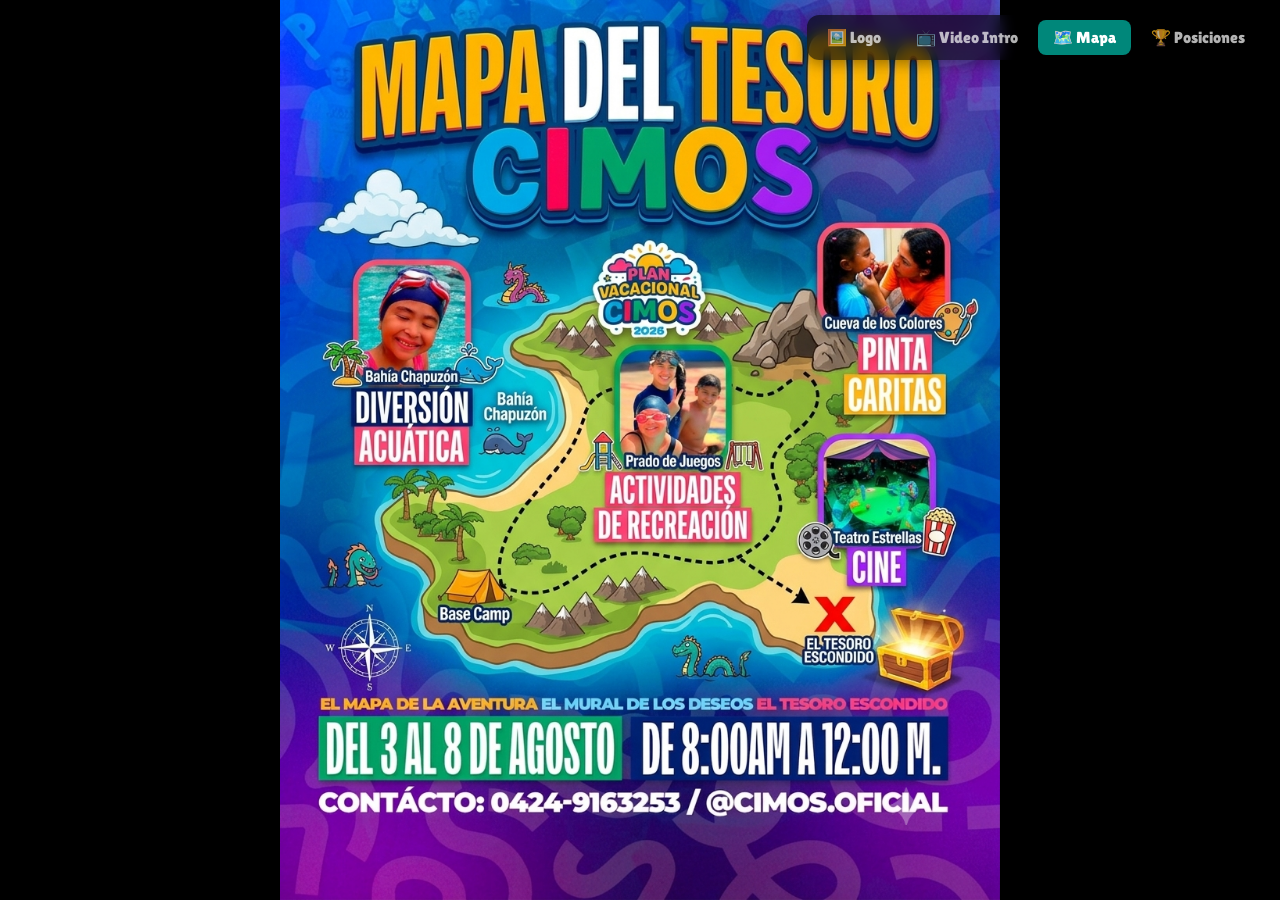
==== mapa.html @ f4852872 "Primer commit - sin bd" ====
<!DOCTYPE html>
<html lang="es">
<head>
    <meta charset="UTF-8">
    <meta name="viewport" content="width=device-width, initial-scale=1.0">
    <title>Mapa - Plan Cimos 2026</title>
    <link rel="icon" href="assets/favicon.png" type="image/png">
    <link href="https://fonts.googleapis.com/css2?family=Lilita+One&display=swap" rel="stylesheet">
    <link rel="stylesheet" href="styles.css">
</head>
<body style="background: black; overflow: hidden;">

    <!-- BARRA SUPERIOR DE CONTROLES (Escenas) -->
    <div class="barra-controles-flotante">
        <div class="grupo-botones">
            <button id="btn-escena-logo" onclick="window.location.href='logo.html'">🖼️ Logo</button>
            <button id="btn-escena-video" onclick="window.location.href='video.html'">📺 Video Intro</button>
            <button id="btn-escena-mapa" onclick="window.location.href='mapa.html'" class="activo">🗺️ Mapa</button>
            <button id="btn-escena-leaderboard" onclick="window.location.href='index.html'">🏆 Posiciones</button>
        </div>
    </div>

    <!-- ESCENARIO PRINCIPAL -->
    <div id="escenario">

        <!-- Telón del Misterio -->
        <div id="telon" class="telon-oculto">
            <div class="telon-logo-pantalla">
                <img src="assets/logo.png" alt="Logo" class="telon-logo-img">
                <!-- Particulas decorativas -->
                <div class="telon-particula" style="--x:15%;--y:20%;--s:1.2;--d:0s"></div>
                <div class="telon-particula" style="--x:80%;--y:70%;--s:0.8;--d:1.5s"></div>
                <div class="telon-particula" style="--x:60%;--y:10%;--s:1;--d:0.8s"></div>
                <div class="telon-particula" style="--x:30%;--y:85%;--s:0.6;--d:2s"></div>
                <div class="telon-particula" style="--x:90%;--y:30%;--s:1.1;--d:0.3s"></div>
            </div>
        </div>

        <div id="escena-mapa" class="escena" style="background: black; position: absolute; top: 0; left: 0; width: 100%; height: 100%;">
            <img src="assets/mapa.png" alt="Mapa" style="width: 100%; height: 100%; object-fit: contain;">
        </div>
    </div>

    <script src="functions.js"></script>
</body>
</html>
---- styles.css ----
/* =============================================
   ESTILOS GENERALES
   ============================================= */
body {
    margin: 0;
    font-family: 'Lilita One', cursive;
    display: flex;
    height: 100vh;
    background-color: #222;
    color: #333;
    overflow: hidden;
    user-select: none; /* Evita que se seleccione como texto al dar clics rápidos */
}

/* =============================================
   BOTONES FLOTANTES (Panel y Animar)
   ============================================= */
.btn-flotante {
    position: fixed;
    left: 15px;
    z-index: 200;
    width: 50px;
    height: 50px;
    border-radius: 50%;
    border: none;
    background: rgba(0, 0, 0, 0.45);
    backdrop-filter: blur(8px);
    color: white;
    cursor: pointer;
    box-shadow: 0 4px 15px rgba(0, 0, 0, 0.5);
    transition: background 0.2s, transform 0.2s;
    display: flex;
    align-items: center;
    justify-content: center;
    padding: 0;
}
.btn-flotante svg { width: 22px; height: 22px; }
.btn-flotante:hover  { background: rgba(0, 0, 0, 0.7); transform: scale(1.1); }
.btn-flotante:active { transform: scale(0.92); }

#btn-toggle-panel      { top: 15px; }
#btn-animar-flotante   { bottom: 75px; left: 15px; background: rgba(90, 30, 140, 0.7); }
#btn-animar-flotante:hover { background: rgba(90, 30, 140, 0.95); }

#btn-animar-lineal     { bottom: 135px; left: 15px; background: rgba(30, 140, 90, 0.7); }
#btn-animar-lineal:hover   { background: rgba(30, 140, 90, 0.95); }

#btn-animar-podio      { bottom: 75px; left: 15px; background: rgba(220, 100, 30, 0.7); }
#btn-animar-podio:hover { background: rgba(220, 100, 30, 0.95); }

/* =============================================
   PANEL DE CONTROL
   ============================================= */
#panel-control {
    position: fixed;
    top: 0;
    left: 0;
    height: 100vh;
    width: 340px;
    background-color: #f4f4f9;
    padding: 20px;
    box-sizing: border-box;
    box-shadow: 4px 0 25px rgba(0, 0, 0, 0.6);
    overflow-y: auto;
    z-index: 100;
    display: flex;
    flex-direction: column;
    gap: 12px;
    transition: transform 0.4s cubic-bezier(0.4, 0, 0.2, 1), opacity 0.4s ease;
}

#panel-control.panel-oculto {
    transform: translateX(-100%);
    opacity: 0;
    pointer-events: none;
}

#panel-control h2 {
    margin: 0 0 4px 0;
    color: #333;
    font-size: 22px;
    padding-left: 58px; /* espacio para el botón ⚙️ */
}

/* Botones de acción del panel */
.btn-agregar,
.btn-reiniciar {
    border: none;
    padding: 10px 14px;
    border-radius: 8px;
    font-family: 'Lilita One', cursive;
    font-size: 15px;
    cursor: pointer;
    transition: transform 0.1s;
    display: flex;
    align-items: center;
    justify-content: center;
    gap: 8px;
    width: 100%;
}
.btn-agregar {
    background-color: #4CAF50;
    color: white;
    box-shadow: 0 4px 0 #2E7D32;
}
.btn-agregar:active { transform: translateY(4px); box-shadow: 0 0 0 #2E7D32; }

.btn-reiniciar {
    background-color: #ff9800;
    color: white;
    box-shadow: 0 4px 0 #e65100;
}
.btn-reiniciar:active { transform: translateY(4px); box-shadow: 0 0 0 #e65100; }

/* ---- Tarjeta de cada equipo ---- */
.control-equipo {
    background: white;
    padding: 12px;
    border-radius: 12px;
    box-shadow: 0 2px 8px rgba(0, 0, 0, 0.1);
    border-left: 5px solid #ccc;
    display: flex;
    flex-direction: column;
    gap: 8px;
}

/* Fila 1: nombre + colores */
.control-fila {
    display: flex;
    align-items: center;
    gap: 8px;
}
.control-equipo input[type="text"] {
    flex: 1;
    padding: 7px 8px;
    border: 2px solid #ddd;
    border-radius: 6px;
    font-family: 'Lilita One', cursive;
    font-size: 15px;
    min-width: 0;
}
.control-equipo input[type="color"] {
    width: 32px;
    height: 32px;
    border: none;
    border-radius: 5px;
    cursor: pointer;
    padding: 0;
    background: none;
    flex-shrink: 0;
}

/* Fila 2: pts + cantidad */
.fila-pts {
    display: flex;
    align-items: center;
    gap: 8px;
}
.pts-display {
    font-family: 'Lilita One', cursive;
    font-size: 18px;
    color: #222;
    flex: 1;
}
.input-cantidad {
    width: 75px;
    padding: 7px 5px;
    border: 2px solid #ddd;
    border-radius: 6px;
    font-family: 'Lilita One', cursive;
    font-size: 15px;
    text-align: center;
    color: #333;
    flex-shrink: 0;
}
.input-cantidad:focus { outline: none; border-color: #4CAF50; }

/* Fila 3: botones a todo el ancho */
.fila-botones {
    display: flex;
    gap: 8px;
}
.btn-puntos {
    flex: 1;
    padding: 10px;
    font-family: 'Lilita One', cursive;
    font-size: 15px;
    cursor: pointer;
    border: none;
    border-radius: 8px;
    background-color: #4CAF50;
    color: white;
    box-shadow: 0 3px 0 #2E7D32;
    transition: transform 0.1s;
}
.btn-puntos:active { transform: translateY(3px); box-shadow: 0 0 0 #2E7D32; }
.btn-restar        { background-color: #ff5252; box-shadow: 0 3px 0 #d32f2f; }
.btn-restar:active { box-shadow: 0 0 0 #d32f2f; }

/* Botón eliminar */
.btn-eliminar {
    background-color: transparent;
    color: #ff5252;
    border: 2px solid #ff5252;
    padding: 4px 8px;
    border-radius: 5px;
    cursor: pointer;
    font-size: 12px;
    font-weight: bold;
    align-self: flex-end;
}

/* =============================================
   PANTALLA DE VISUALIZACIÓN
   ============================================= */
#pantalla-visualizacion {
    flex: 1;
    background-image: url('assets/leaderboard modelo.png');
    background-size: cover;
    background-position: center;
    background-repeat: no-repeat;
    position: relative;
    display: flex;
    justify-content: center;
    align-items: center;
    padding: 20px;
    overflow: hidden;
}

.tabla-contenedor {
    width: 90%;
    max-width: 960px;
    padding: 28px 36px;
    z-index: 2;
    position: relative;
    background-color: transparent;
    border: none;
    box-shadow: none;
}

/* Encabezados */
.encabezados {
    display: flex;
    margin-bottom: 16px;
    padding: 0 10px;
    font-size: clamp(24px, 3.5vw, 46px);
    font-weight: 900;
    color: #FFD700;
    -webkit-text-stroke: 10px #013C5F;
    text-shadow: 4px 4px 0px rgba(0, 0, 0, 0.4);
    letter-spacing: 2px;
    paint-order: stroke fill;
}
.enc-pos    { width: 15%; text-align: center; }
.enc-equipo { width: 60%; text-align: center; }
.enc-puntos { width: 25%; text-align: center; }

/* Lista de equipos */
#lista-equipos {
    list-style: none;
    padding: 0;
    margin: 0;
    display: flex;
    flex-direction: column;
    gap: clamp(6px, 1vw, 12px);
}

/* ---- Fila de equipo ---- */
.fila-equipo {
    display: flex;
    align-items: center;
    border-radius: 15px;
    padding: clamp(5px, 1vw, 10px) 10px;
    color: white;
    font-size: clamp(18px, 2.2vw, 30px);
    -webkit-text-stroke: 1.5px #4a1c5c;
    box-shadow: 0 6px 10px rgba(0, 0, 0, 0.3), inset 0 3px 5px rgba(255, 255, 255, 0.4);
    border: 2px solid rgba(255, 255, 255, 0.5);
    text-transform: uppercase;
}
.fila-equipo .pos {
    width: 15%;
    text-align: center;
    font-size: clamp(20px, 2.5vw, 36px);
    text-shadow: 2px 2px 0px rgba(0, 0, 0, 0.5);
}
.fila-equipo .nom {
    width: 60%;
    text-align: center;
    letter-spacing: 1.5px;
    text-shadow: 2px 2px 0px rgba(0, 0, 0, 0.5);
}
.fila-equipo .pts {
    width: 25%;
    text-align: center;
    text-shadow: 2px 2px 0px rgba(0, 0, 0, 0.5);
}

/* =============================================
   ANIMACIONES
   ============================================= */

/* Salida: vuela a la derecha */
.fila-saliendo {
    animation: salirFila 0.35s ease-in forwards !important;
}
@keyframes salirFila {
    0%   { opacity: 1; transform: translateX(0) scale(1); }
    100% { opacity: 0; transform: translateX(130%) scale(0.7); }
}

/* Entrada: rebota desde abajo con elástico */
.fila-entrando {
    animation: entrarFilaDramatica var(--dur, 0.55s) cubic-bezier(0.34, 1.56, 0.64, 1) both;
    opacity: 0;
}
@keyframes entrarFilaDramatica {
    0%   { opacity: 0; transform: translateY(70px) scale(0.55); }
    60%  { opacity: 1; transform: translateY(-12px) scale(1.06); }
    100% { opacity: 1; transform: translateY(0) scale(1); }
}

/* Entrada suave al cerrar el panel: slide desde la izquierda */
.fila-actualizando {
    animation: entrarSuave var(--dur-s, 0.3s) ease-out both;
    opacity: 0;
}
@keyframes entrarSuave {
    0%   { opacity: 0; transform: translateX(-25px); }
    100% { opacity: 1; transform: translateX(0); }
}

/* Entrada lineal de izquierda a derecha */
.fila-entrando-lineal {
    animation: entrarLineal var(--dur, 0.5s) ease-out both;
    opacity: 0;
}
@keyframes entrarLineal {
    0%   { opacity: 0; transform: translateX(-100vw); }
    80%  { opacity: 1; transform: translateX(10px); }
    100% { opacity: 1; transform: translateX(0); }
}

/* =============================================
   RESPONSIVE
   ============================================= */

/* Teléfono (< 600px) */
@media (max-width: 600px) {
    #panel-control {
        width: 100vw;
        min-width: 100vw;
        padding: 15px;
    }
    .btn-flotante {
        width: 40px;
        height: 40px;
    }
    .btn-flotante svg {
        width: 18px;
        height: 18px;
    }
    .tabla-contenedor {
        width: 98%;
        padding: 10px 5px;
    }
    .encabezados {
        font-size: 14px;
        -webkit-text-stroke: 2px #013C5F;
        letter-spacing: 1px;
        margin-bottom: 10px;
    }
    .fila-equipo {
        font-size: 13px;
        padding: 6px;
        -webkit-text-stroke: 0.5px #4a1c5c;
        border-width: 1.5px;
        border-radius: 8px;
    }
    .fila-equipo .pos {
        font-size: 16px;
    }
    .fila-equipo .pts {
        font-size: 13px;
    }
    #lista-equipos {
        gap: 6px;
    }
    /* Ajustes para los controles del panel en móvil */
    .pts-display {
        font-size: 16px;
    }
    .input-cantidad {
        width: 60px;
        font-size: 14px;
    }
    .btn-puntos {
        padding: 8px;
        font-size: 13px;
    }
    /* Barra superior: se adapta al ancho en móvil */
    .barra-controles-flotante {
        top: 8px;
        right: 8px;
        left: 60px; /* evitar solapar el botón flotante */
    }
    .grupo-botones {
        flex-wrap: wrap;
        justify-content: center;
        padding: 4px;
        gap: 3px;
    }
    .grupo-botones button {
        font-size: 12px;
        padding: 5px 8px;
    }
}

/* Tablet (600px - 1024px) */
@media (min-width: 600px) and (max-width: 1024px) {
    #panel-control { width: 300px; }
    .tabla-contenedor { padding: 20px 20px; }
    .grupo-botones button {
        font-size: 14px;
        padding: 7px 12px;
    }
}

/* TV HD (1600px - 1920px) */
@media (min-width: 1600px) and (max-width: 1919px) {
    #panel-control { width: 400px; }
    .fila-equipo { font-size: 34px; padding: 12px 14px; }
    .fila-equipo .pos { font-size: 42px; }
    .encabezados { font-size: 54px; -webkit-text-stroke: 14px #013C5F; }
    #lista-equipos { gap: 14px; }
    .tabla-contenedor { padding: 36px 50px; }
    /* Barra de pestañas */
    .barra-controles-flotante { top: 20px; right: 20px; }
    .grupo-botones button { font-size: 20px; padding: 10px 20px; }
    .grupo-botones { padding: 7px; gap: 7px; border-radius: 16px; }
    /* Botones flotantes */
    .btn-flotante { width: 62px; height: 62px; }
    .btn-flotante svg { width: 28px; height: 28px; }
    /* Logo del telón */
    .telon-logo-img { max-width: 520px; }
}

/* TV 4K / muy grande (>= 1920px) */
@media (min-width: 1920px) {
    #panel-control { width: 460px; font-size: 18px; }
    .fila-equipo { font-size: 42px; padding: 16px 20px; }
    .fila-equipo .pos { font-size: 52px; }
    .fila-equipo .nom, .fila-equipo .pts { font-size: 42px; }
    .encabezados { font-size: 64px; -webkit-text-stroke: 16px #013C5F; letter-spacing: 3px; }
    #lista-equipos { gap: 18px; }
    .tabla-contenedor { padding: 50px 70px; max-width: 1400px; }
    /* Barra de pestañas */
    .barra-controles-flotante { top: 25px; right: 25px; }
    .grupo-botones button { font-size: 24px; padding: 14px 28px; }
    .grupo-botones { padding: 9px; gap: 9px; border-radius: 20px; }
    /* Botones flotantes */
    .btn-flotante { width: 76px; height: 76px; left: 22px; }
    .btn-flotante svg { width: 34px; height: 34px; }
    #btn-toggle-panel { top: 22px; }
    #btn-flotante-telon { top: 116px; }
    #btn-animar-lineal { bottom: 160px; }
    #btn-animar-flotante { bottom: 96px; }
    #btn-animar-podio { bottom: 96px; }
    /* Logo del telón */
    .telon-logo-img { max-width: 700px; width: 36vw; }
    /* Panel de control */
    #panel-control h2 { font-size: 28px; }
    .btn-agregar, .btn-reiniciar { font-size: 20px; padding: 14px 18px; }
    .btn-puntos { font-size: 20px; padding: 14px; }
    .pts-display { font-size: 24px; }
    .control-equipo input[type="text"] { font-size: 20px; padding: 10px; }
    .input-cantidad { font-size: 20px; width: 90px; }
}

/* =============================================
   VISTAS (Dropdown y Podio)
   ============================================= */
.dropdown-vistas {
    position: fixed;
    left: 15px;
    bottom: 15px; /* Abajo del todo */
    z-index: 200;
}

.dropdown-vistas .btn-flotante {
    position: static;
    background: rgba(0, 150, 136, 0.7);
}

.dropdown-vistas .btn-flotante:hover {
    background: rgba(0, 150, 136, 0.95);
}

#menu-vistas {
    position: absolute;
    bottom: 0;
    left: 60px; /* Abre a la derecha del botón */
    background: rgba(0, 0, 0, 0.85);
    backdrop-filter: blur(8px);
    border-radius: 12px;
    display: flex;
    flex-direction: column;
    overflow: hidden;
    transition: opacity 0.2s, transform 0.2s;
    transform-origin: bottom left;
    box-shadow: 0 4px 15px rgba(0,0,0,0.5);
}

.menu-vistas-oculto {
    opacity: 0;
    transform: scale(0.8);
    pointer-events: none;
}

#menu-vistas button {
    background: transparent;
    border: none;
    color: white;
    padding: 12px 24px;
    font-family: 'Lilita One', cursive;
    font-size: 18px;
    cursor: pointer;
    text-align: left;
    white-space: nowrap;
    transition: background 0.2s;
}

#menu-vistas button:hover {
    background: rgba(255, 255, 255, 0.2);
}

/* =============================================
   BARRA SUPERIOR FLOTANTE (Escenas)
   ============================================= */
.barra-controles-flotante {
    position: fixed;
    top: 15px;
    right: 15px;
    z-index: 200;
    display: flex;
    gap: 15px;
}

.grupo-botones {
    background: rgba(0, 0, 0, 0.6);
    backdrop-filter: blur(8px);
    border-radius: 12px;
    padding: 5px;
    display: flex;
    gap: 5px;
    box-shadow: 0 4px 15px rgba(0,0,0,0.4);
}

.grupo-botones button {
    background: transparent;
    border: none;
    color: rgba(255, 255, 255, 0.7);
    padding: 8px 15px;
    font-family: 'Lilita One', cursive;
    font-size: 16px;
    cursor: pointer;
    border-radius: 8px;
    transition: all 0.2s;
}

.grupo-botones button:hover {
    background: rgba(255, 255, 255, 0.1);
    color: white;
}

.grupo-botones button.activo {
    background: rgba(0, 150, 136, 0.9);
    color: white;
    box-shadow: 0 2px 8px rgba(0,0,0,0.3);
}

/* Podio Contenedor */
.podio-contenedor {
    display: flex;
    justify-content: center;
    align-items: flex-end;
    gap: 20px;
    width: 90%;
    max-width: 960px;
    height: 75%;
    z-index: 2;
    position: relative;
    padding-bottom: 20px;
    /* Sin overflow hidden para que las etiquetas externas se vean */
}

/* Wrapper que agrupa etiqueta + barra */
.podio-wrapper {
    display: flex;
    flex-direction: column;
    align-items: center;
    justify-content: flex-end;
}
.wrapper-2 { width: 28%; height: 75%; }
.wrapper-1 { width: 32%; height: 100%; z-index: 5; }
.wrapper-3 { width: 26%; height: 60%; }

/* Etiqueta FUERA de la barra (arriba del wrapper) */
.podio-wrapper > .p-etiqueta {
    font-family: 'Lilita One', cursive;
    font-size: clamp(14px, 1.8vw, 26px);
    color: rgb(255, 0, 166);
    text-shadow: 2px 2px 0px rgba(0,0,0,0.9);
    text-transform: uppercase;
    letter-spacing: 2px;
    margin-bottom: 18px;
    white-space: nowrap;
}

.podio-lugar {
    display: flex;
    flex-direction: column;
    align-items: center;
    justify-content: flex-end;
    width: 100%;
    height: 100%;
    border-radius: 20px 20px 0 0;
    color: white;
    font-family: 'Lilita One', cursive;
    text-transform: uppercase;
    box-shadow: 0 -10px 20px rgba(0,0,0,0.4), inset 0 5px 10px rgba(255,255,255,0.3);
    position: relative;
    padding-bottom: 20px;
    border: 3px solid rgba(255, 255, 255, 0.6);
    border-bottom: none;
    overflow: hidden;
}

.podio-lugar .p-decoracion {
    font-size: clamp(36px, 4vw, 60px);
    margin-top: 15px;
    margin-bottom: auto; /* Empuja el resto hacia abajo */
    z-index: 10;
    text-shadow: 0px 5px 10px rgba(0,0,0,0.5);
}

.podio-lugar .p-pos {
    font-size: clamp(50px, 6vw, 80px);
    -webkit-text-stroke: 3px rgba(0,0,0,0.6);
    margin-bottom: 10px;
    text-shadow: 4px 4px 0px rgba(0, 0, 0, 0.5);
}

.podio-animando {
    animation: deslizarPodio var(--dur, 1s) cubic-bezier(0.34, 1.56, 0.64, 1) both;
}

@keyframes deslizarPodio {
    0% { transform: translateY(100%); }
    100% { transform: translateY(0); }
}

.podio-lugar .p-nom {
    font-size: clamp(16px, 2vw, 30px);
    text-align: center;
    -webkit-text-stroke: 1.5px rgba(0,0,0,0.5);
    text-shadow: 2px 2px 0px rgba(0, 0, 0, 0.5);
    margin-bottom: 8px;
    word-break: break-word;
    padding: 0 10px;
}

.podio-lugar .p-pts {
    font-size: clamp(14px, 1.8vw, 26px);
    text-shadow: 2px 2px 0px rgba(0, 0, 0, 0.5);
    background: rgba(0,0,0,0.4);
    padding: 5px 15px;
    border-radius: 20px;
    margin-bottom: 5px;
}

/* Colores específicos de medalla */
.podio-1 .p-pos { color: #FFD700; }
.podio-2 .p-pos { color: #C0C0C0; }
.podio-3 .p-pos { color: #cd7f32; }

/* =============================================
   POPUP DETALLE DE EQUIPO (click en lista)
   ============================================= */
#popup-equipo {
    position: fixed;
    top: 0; left: 0; right: 0; bottom: 0;
    z-index: 500;
    display: flex;
    align-items: center;
    justify-content: center;
    background: rgba(0,0,0,0.5);
    animation: fadeInBg 0.3s ease both;
    cursor: pointer;
}
@keyframes fadeInBg {
    from { opacity: 0; }
    to   { opacity: 1; }
}

.popup-inner {
    display: flex;
    align-items: center;
    gap: 30px;
    padding: 20px 50px;
    border-radius: 20px;
    box-shadow: 0 10px 40px rgba(0,0,0,0.7), inset 0 3px 8px rgba(255,255,255,0.3);
    border: 4px solid rgba(255,255,255,0.5);
    max-width: 85vw;
    animation: popupEntrar 0.5s cubic-bezier(0.34, 1.56, 0.64, 1) both;
    position: relative;
    overflow: hidden;
}
.popup-inner::after {
    content: '';
    position: absolute;
    inset: 0;
    background: linear-gradient(180deg, rgba(255,255,255,0.15) 0%, transparent 60%);
    pointer-events: none;
}
@keyframes popupEntrar {
    0%   { opacity: 0; transform: scale(0.5) translateY(40px); }
    100% { opacity: 1; transform: scale(1) translateY(0); }
}

.popup-pos {
    font-family: 'Lilita One', cursive;
    font-size: clamp(70px, 12vw, 130px);
    color: white;
    -webkit-text-stroke: 4px rgba(0,0,0,0.6);
    text-shadow: 5px 5px 0px rgba(0,0,0,0.5);
    line-height: 1;
    min-width: 80px;
    text-align: center;
}

.popup-nombre {
    font-family: 'Lilita One', cursive;
    font-size: clamp(30px, 5vw, 65px);
    color: white;
    text-transform: uppercase;
    -webkit-text-stroke: 2px rgba(0,0,0,0.5);
    text-shadow: 3px 3px 0px rgba(0,0,0,0.5);
    flex: 1;
    text-align: center;
}

.popup-pts {
    font-family: 'Lilita One', cursive;
    font-size: clamp(30px, 5vw, 65px);
    color: white;
    -webkit-text-stroke: 2px rgba(0,0,0,0.5);
    text-shadow: 3px 3px 0px rgba(0,0,0,0.5);
    white-space: nowrap;
}

@media (max-width: 600px) {
    .podio-contenedor { gap: 10px; }
    .podio-lugar .p-pos { font-size: 40px; margin-bottom: 5px;}
    .podio-lugar { border-radius: 10px 10px 0 0; padding-bottom: 10px; border-width: 2px;}
    #menu-vistas button { font-size: 16px; padding: 10px 15px; }
    .popup-inner { padding: 15px 25px; gap: 15px; }
}

/* =============================================
   ESCENARIO Y TELÓN DEL MISTERIO
   ============================================= */

#escenario {
    flex: 1;
    position: relative;
    width: 100%;
    height: 100vh;
    overflow: hidden;
    background: #000;
}

/* Telón */
#telon {
    position: absolute;
    top: 0;
    left: 0;
    width: 100%;
    height: 100%;
    z-index: 50;
    display: flex;
    justify-content: center;
    align-items: center;
    transition: opacity 1s ease, visibility 1s ease;
    opacity: 1;
    visibility: visible;
}

#telon.telon-oculto {
    opacity: 0;
    visibility: hidden;
    pointer-events: none;
}

/* Ocultar todos los botones e interfaz cuando el telón está activo (excepto el botón de telón) */
body.telon-activo .barra-controles-flotante,
body.telon-activo #btn-toggle-panel,
body.telon-activo #dropdown-vistas-container,
body.telon-activo #controles-animacion-lista,
body.telon-activo #controles-animacion-podio,
body.telon-activo #panel-control {
    display: none !important;
}

/* Ocultar otros botones cuando el panel de control está abierto */
body.panel-abierto #dropdown-vistas-container,
body.panel-abierto #controles-animacion-lista,
body.panel-abierto #controles-animacion-podio,
body.panel-abierto #btn-flotante-telon {
    display: none !important;
}

/* Pantalla de Logo Animado (usado en telón y escena-logo) */
.telon-logo-pantalla {
    width: 100%;
    height: 100%;
    background: radial-gradient(circle at center, #2c1a40 0%, #0d0515 100%);
    display: flex;
    flex-direction: column;
    justify-content: center;
    align-items: center;
    position: relative;
    overflow: hidden;
}

.telon-logo-img {
    max-width: 400px;
    width: 40vw;
    z-index: 2;
    animation: flotarLogo 4s ease-in-out infinite;
    filter: drop-shadow(0 0 20px rgba(160, 50, 200, 0.4));
}

@keyframes flotarLogo {
    0% { transform: translateY(0px) scale(1); }
    50% { transform: translateY(-20px) scale(1.05); }
    100% { transform: translateY(0px) scale(1); }
}

.telon-nombre {
    color: white;
    font-family: 'Lilita One', cursive;
    font-size: clamp(30px, 4vw, 50px);
    margin-top: 30px;
    z-index: 2;
    text-transform: uppercase;
    letter-spacing: 2px;
    text-shadow: 3px 3px 0px rgba(0,0,0,0.8), 0 0 20px rgba(255,255,255,0.4);
    animation: pulsarTexto 3s infinite alternate;
}

@keyframes pulsarTexto {
    from { opacity: 0.8; transform: scale(0.98); text-shadow: 3px 3px 0px rgba(0,0,0,0.8), 0 0 10px rgba(255,255,255,0.2); }
    to { opacity: 1; transform: scale(1.02); text-shadow: 3px 3px 0px rgba(0,0,0,0.8), 0 0 30px rgba(255,255,255,0.8); }
}

/* Partículas animadas de fondo */
.telon-particula {
    position: absolute;
    width: 8px;
    height: 8px;
    background: #fff;
    border-radius: 50%;
    left: var(--x);
    top: var(--y);
    transform: scale(var(--s));
    opacity: 0.3;
    animation: flotarParticula 5s ease-in-out infinite alternate;
    animation-delay: var(--d);
    box-shadow: 0 0 10px #fff, 0 0 20px #a233d2;
}

@keyframes flotarParticula {
    0% { transform: scale(var(--s)) translateY(0) translateX(0); opacity: 0.2; }
    100% { transform: scale(calc(var(--s) * 1.5)) translateY(-50px) translateX(20px); opacity: 0.6; }
}

/* Escenas */
.escena {
    position: absolute;
    top: 0;
    left: 0;
    width: 100%;
    height: 100%;
    z-index: 10;
    transition: opacity 0.5s ease, visibility 0.5s ease;
    opacity: 1;
    visibility: visible;
}

.escena.oculta {
    opacity: 0;
    visibility: hidden;
    pointer-events: none;
    z-index: 5;
}

/* El leaderboard ya tiene su background en #pantalla-visualizacion */
#pantalla-visualizacion {
    width: 100%;
    height: 100%;
}

/* Controles de Escenario en el Panel */
.panel-seccion {
    background: #e9ecef;
    padding: 12px;
    border-radius: 10px;
    margin-bottom: 10px;
    display: flex;
    flex-direction: column;
    gap: 8px;
}

.btn-telon {
    background-color: #34495e;
    color: white;
    border: none;
    padding: 10px;
    border-radius: 8px;
    font-family: 'Lilita One', cursive;
    cursor: pointer;
    box-shadow: 0 4px 0 #2c3e50;
    transition: transform 0.1s;
}
.btn-telon:active { transform: translateY(4px); box-shadow: 0 0 0 #2c3e50; }

.botones-escena {
    display: flex;
    flex-direction: column;
    gap: 5px;
}

.botones-escena button {
    background: white;
    border: 2px solid #ccc;
    padding: 8px;
    border-radius: 6px;
    font-family: 'Lilita One', cursive;
    font-size: 14px;
    cursor: pointer;
    text-align: left;
    transition: all 0.2s;
}

.botones-escena button:hover {
    background: #f8f9fa;
    border-color: #aaa;
}

.botones-escena button.activo {
    background: #e3f2fd;
    border-color: #2196f3;
    color: #0d47a1;
}

/* =============================================
   FOOTER
   ============================================= */
footer {
    position: fixed;
    bottom: 10px;
    left: 0;
    width: 100%;
    text-align: center;
    z-index: 300;
    pointer-events: none; /* Para que no bloquee clics */
}

footer p {
    margin: 0;
    color: rgba(255, 0, 166, 0.534);
    font-family: 'Lilita One', cursive;
    font-size: 14px;
    letter-spacing: 1px;
}
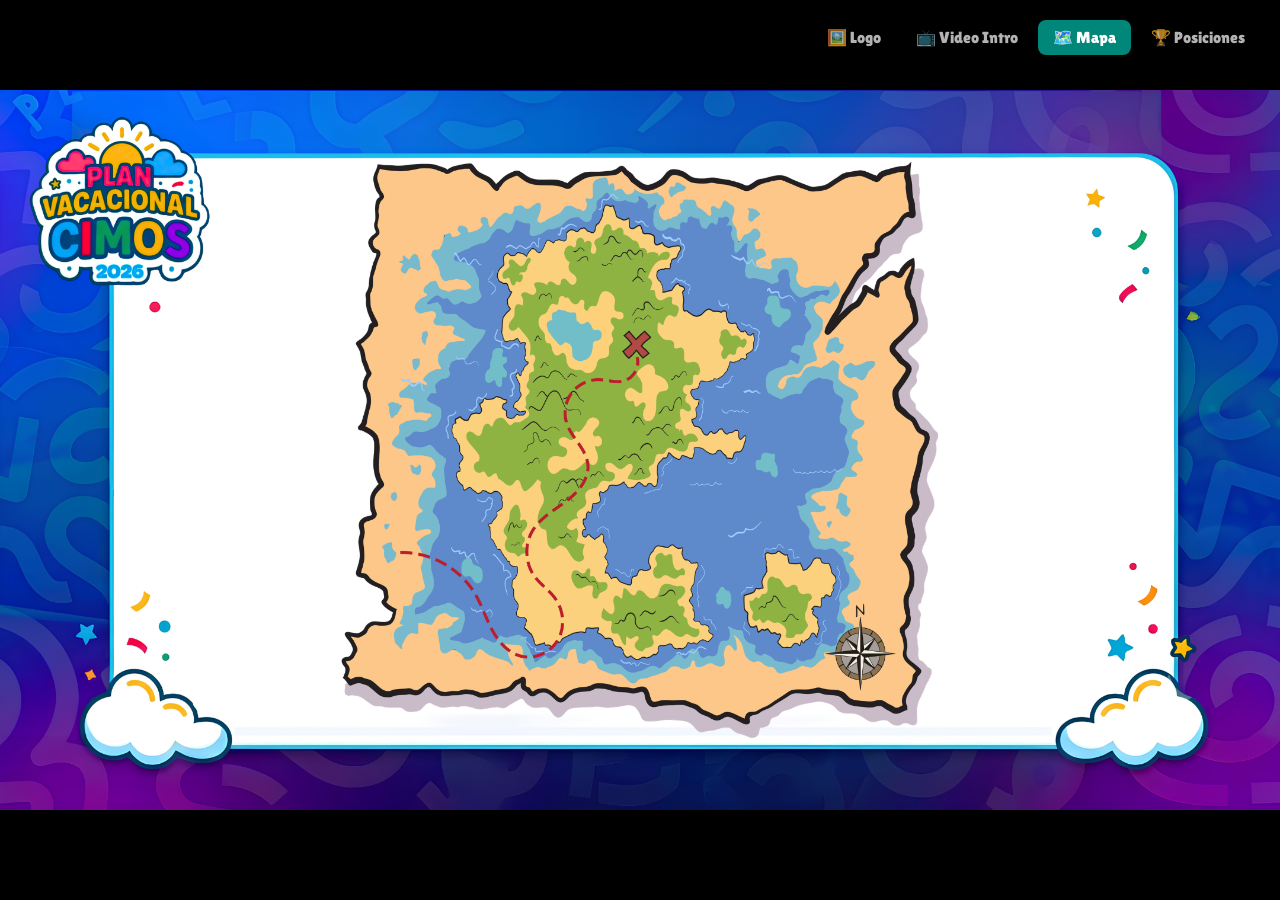
==== commit ff9041e2: "con bd" ====
--- a/mapa.html
+++ b/mapa.html
@@ -37,7 +37,7 @@
         </div>
 
         <div id="escena-mapa" class="escena" style="background: black; position: absolute; top: 0; left: 0; width: 100%; height: 100%;">
-            <img src="assets/mapa.png" alt="Mapa" style="width: 100%; height: 100%; object-fit: contain;">
+            <img src="assets/mapa-completo.png" alt="Mapa" style="width: 100%; height: 100%; object-fit: contain;">
         </div>
     </div>
 
